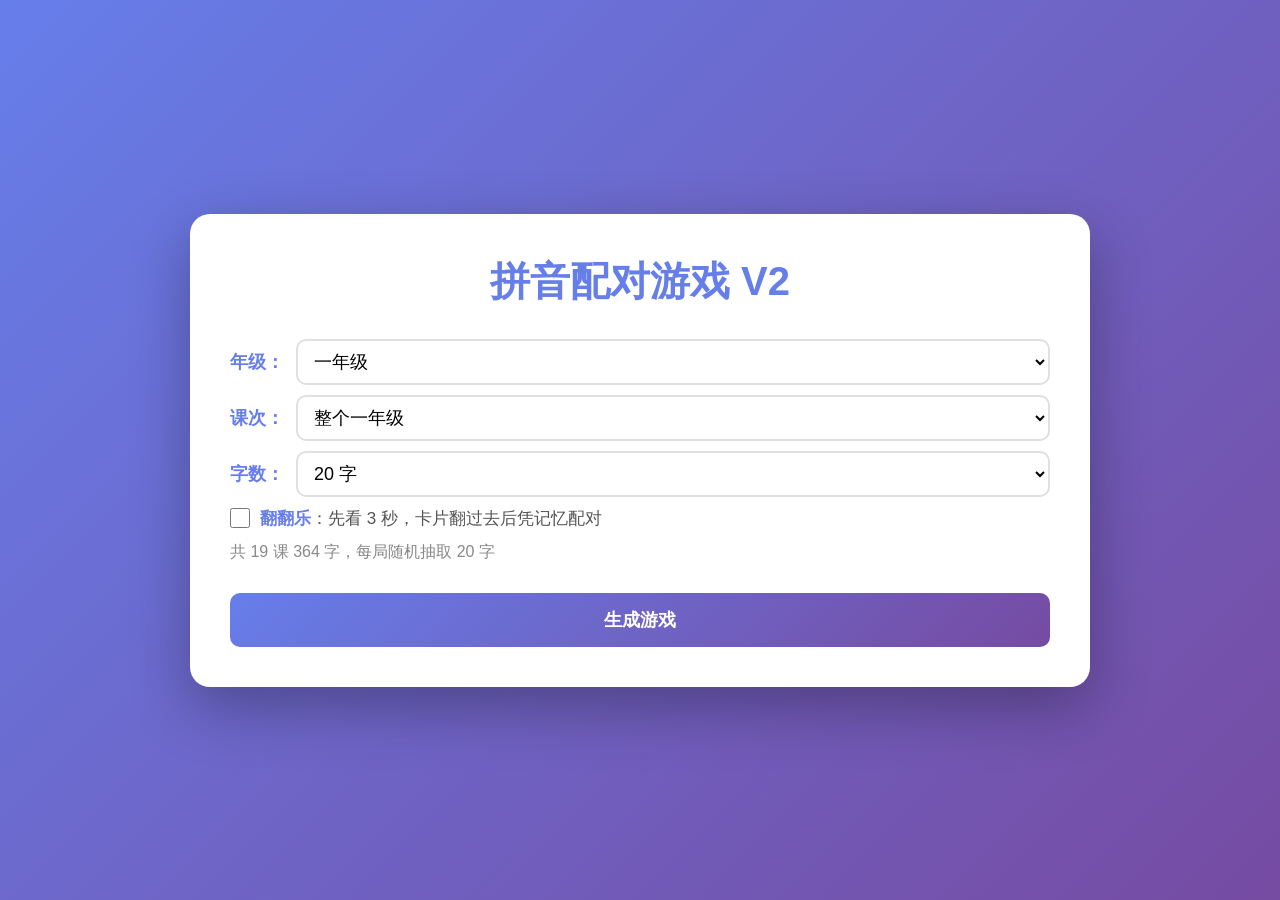
==== index.html @ f1ecf4a6 "卡片随屏幕大小自动调整，一屏显示；新增“翻翻乐”模式 - 游戏界面占满屏幕，按卡片数量和屏幕尺寸计算行列和字号，不用滑动 - 设置界面可勾选翻翻乐：先看 3 秒，全部翻过去；点开配对，配不上两张都翻回" ====
<!DOCTYPE html>
<html lang="zh-CN">
<head>
    <meta charset="UTF-8">
    <meta name="viewport" content="width=device-width, initial-scale=1.0">
    <title>拼音配对游戏</title>
    <link rel="stylesheet" href="style.css">
</head>
<body>
    <div class="container">
        <!-- 界面一：选择字表 -->
        <div class="input-screen" id="inputScreen">
            <h1>拼音配对游戏 V2</h1>

            <div class="lesson-picker">
                <label for="gradeSelect">年级：</label>
                <select id="gradeSelect" onchange="onGradeChange()">
                    <!-- 选项由 js/game.js 生成 -->
                </select>
            </div>
            <div class="lesson-picker">
                <label for="lessonSelect">课次：</label>
                <select id="lessonSelect" onchange="updateLessonInfo()">
                    <!-- 选项由 js/game.js 生成 -->
                </select>
            </div>
            <div class="lesson-picker" id="countPicker">
                <label for="wordCount">字数：</label>
                <select id="wordCount" onchange="updateLessonInfo()">
                    <option value="6">6 字</option>
                    <option value="10">10 字</option>
                    <option value="15">15 字</option>
                    <option value="20" selected>20 字</option>
                    <option value="30">30 字</option>
                </select>
            </div>
            <label class="mode-option">
                <input type="checkbox" id="flipMode" onchange="saveSelection()">
                <span><strong>翻翻乐</strong>：先看 3 秒，卡片翻过去后凭记忆配对</span>
            </label>
            <div class="lesson-info" id="lessonInfo"></div>
            <div class="lesson-preview" id="lessonPreview"></div>

            <!-- 自定义字表 -->
            <div id="customArea" class="hidden">
                <div class="instructions">
                    <strong>使用说明：</strong><br>
                    请输入字表,每行一个汉字和对应的拼音，用空格隔开。<br>
                    <br>
                    <strong>V2新功能：</strong><br>
                    1. <strong>同音字配对：</strong>如果"第"和"弟"都标注为dì，它们可以和任何dì配对<br>
                    2. <strong>多音字配对：</strong>一个字可以有多个读音，每个读音都需要配对<br>
                       • 例如：地 dì de（会生成两个"地"卡片，分别对应dì和de）<br>
                       • 任意"地"卡片都可以和dì或de配对<br>
                    <br>
                    例如：<br>
                    天 tiān<br>
                    地 dì de<br>
                    第 dì<br>
                    和 hé hè huó huò
                </div>
                <textarea id="wordInput" placeholder="请输入字表，每行格式：汉字 拼音1 拼音2 ...&#10;&#10;单音字示例：&#10;天 tiān&#10;人 rén&#10;&#10;多音字示例：&#10;地 dì de&#10;和 hé hè huó huò&#10;长 cháng zhǎng"></textarea>
            </div>

            <button class="btn btn-primary" id="startBtn" onclick="startGame()">生成游戏</button>
        </div>

        <!-- 界面二：游戏界面 -->
        <div class="game-screen hidden" id="gameScreen">
            <div class="game-top">
                <div class="game-lesson" id="gameLesson"></div>
                <div class="timer" id="timer">时间：00:00</div>
            </div>
            <div class="game-hint hidden" id="gameHint">💡 提示：同样的字不能重复配同样的拼音</div>
            <div class="game-board" id="gameBoard"></div>
        </div>

        <!-- 成功提示弹窗 -->
        <div class="success-modal" id="successModal">
            <div class="modal-content">
                <h2>🎉 成功过关！</h2>
                <p>用时：<span id="finalTime"></span></p>
                <div class="modal-buttons">
                    <button class="btn btn-success" onclick="replayGame()">再玩一次</button>
                    <button class="btn btn-secondary" onclick="backToMenu()">换课次</button>
                    <button class="btn btn-secondary" onclick="closeGame()">关闭</button>
                </div>
            </div>
        </div>

        <!-- 界面三：结束界面 -->
        <div class="end-screen hidden" id="endScreen">
            <h1>👋</h1>
            <h2>现在你可以关闭窗口了</h2>
        </div>
    </div>

    <script src="js/hanzilist.js"></script>
    <script src="js/game.js"></script>
</body>
</html>
---- style.css ----
* {
    margin: 0;
    padding: 0;
    box-sizing: border-box;
}

body {
    font-family: 'Microsoft YaHei', Arial, sans-serif;
    background: linear-gradient(135deg, #667eea 0%, #764ba2 100%);
    min-height: 100vh;
    display: flex;
    justify-content: center;
    align-items: center;
    padding: 20px;
}

.container {
    background: white;
    border-radius: 20px;
    padding: 40px;
    box-shadow: 0 20px 60px rgba(0, 0, 0, 0.3);
    max-width: 900px;
    width: 100%;
}

h1 {
    text-align: center;
    color: #667eea;
    margin-bottom: 30px;
    font-size: 2.5em;
}

/* 隐藏类 */
.hidden {
    display: none !important;
}

/* 界面一：输入界面 */
.input-screen {
    display: block;
}

.instructions {
    background: #f8f9fa;
    padding: 20px;
    border-radius: 10px;
    margin-bottom: 20px;
    line-height: 1.8;
    color: #555;
}

.instructions strong {
    color: #667eea;
}

textarea {
    width: 100%;
    min-height: 300px;
    padding: 15px;
    border: 2px solid #e0e0e0;
    border-radius: 10px;
    font-size: 16px;
    font-family: 'Microsoft YaHei', monospace;
    resize: vertical;
    transition: border-color 0.3s;
}

textarea:focus {
    outline: none;
    border-color: #667eea;
}

.btn {
    width: 100%;
    padding: 15px;
    margin-top: 20px;
    border: none;
    border-radius: 10px;
    font-size: 18px;
    font-weight: bold;
    cursor: pointer;
    transition: all 0.3s;
}

.btn-primary {
    background: linear-gradient(135deg, #667eea 0%, #764ba2 100%);
    color: white;
}

.btn-primary:hover {
    transform: translateY(-2px);
    box-shadow: 0 10px 20px rgba(102, 126, 234, 0.3);
}

.btn-secondary {
    background: #6c757d;
    color: white;
    margin-top: 10px;
}

.btn-secondary:hover {
    background: #5a6268;
}

.btn-success {
    background: #28a745;
    color: white;
}

.btn-success:hover {
    background: #218838;
}

/* 界面二：游戏界面 */
.game-screen {
    display: block;
}

.timer {
    text-align: center;
    font-size: 22px;
    font-weight: bold;
    color: #667eea;
    padding: 6px 16px;
    background: #f8f9fa;
    border-radius: 10px;
    white-space: nowrap;
}

/* 游戏中：界面占满整个屏幕，卡片大小由 js/game.js 根据屏幕计算 */
body.playing {
    padding: 8px;
    align-items: stretch;
}

body.playing .container {
    max-width: 1400px;
    padding: 12px 16px;
    height: calc(100vh - 16px);
    height: calc(100dvh - 16px);
    display: flex;
    flex-direction: column;
}

body.playing .game-screen {
    flex: 1;
    min-height: 0;
    display: flex;
    flex-direction: column;
}

.game-top {
    display: flex;
    justify-content: space-between;
    align-items: center;
    gap: 10px;
    margin-bottom: 10px;
}

.game-board {
    flex: 1;
    min-height: 0;
    display: grid;
    justify-content: center;
    align-content: center;
    width: 100%;
    --pinyin-font: 28px;
    --char-font: 36px;
}

.card {
    position: relative;
    background: linear-gradient(135deg, #667eea 0%, #764ba2 100%);
    border-radius: 10px;
    display: flex;
    justify-content: center;
    align-items: center;
    font-size: var(--pinyin-font);
    font-weight: bold;
    color: white;
    cursor: pointer;
    transition: all 0.3s;
    user-select: none;
    overflow: hidden;
    white-space: nowrap;
}

.card.card-char {
    font-size: var(--char-font);
}

/* 翻翻乐：卡片背面 */
.card.face-down {
    background: linear-gradient(135deg, #ffb347 0%, #ff8c42 100%);
    color: transparent;
}

.card.face-down::after {
    content: '?';
    position: absolute;
    color: rgba(255, 255, 255, 0.9);
    font-size: var(--char-font);
}

.card.flip {
    animation: flip 0.3s ease-out;
}

@keyframes flip {
    from {
        transform: rotateY(90deg);
    }
    to {
        transform: rotateY(0);
    }
}

.card:hover {
    transform: scale(1.05);
    box-shadow: 0 10px 20px rgba(102, 126, 234, 0.4);
}

.card.selected {
    background: linear-gradient(135deg, #f093fb 0%, #f5576c 100%);
    transform: scale(1.1);
}

.card.matched {
    animation: fadeOut 0.5s ease-out forwards;
}

@keyframes fadeOut {
    to {
        opacity: 0;
        transform: scale(0);
    }
}

/* 成功提示 */
.success-modal {
    display: none;
    position: fixed;
    top: 0;
    left: 0;
    width: 100%;
    height: 100%;
    background: rgba(0, 0, 0, 0.7);
    justify-content: center;
    align-items: center;
    z-index: 1000;
}

.modal-content {
    background: white;
    padding: 50px;
    border-radius: 20px;
    text-align: center;
    animation: bounceIn 0.5s;
}

@keyframes bounceIn {
    0% {
        transform: scale(0);
    }
    50% {
        transform: scale(1.1);
    }
    100% {
        transform: scale(1);
    }
}

.modal-content h2 {
    color: #28a745;
    font-size: 3em;
    margin-bottom: 20px;
}

.modal-content p {
    font-size: 1.5em;
    color: #555;
    margin-bottom: 30px;
}

.modal-buttons {
    flex-wrap: wrap;
    display: flex;
    gap: 15px;
    justify-content: center;
}

.modal-buttons .btn {
    width: auto;
    min-width: 150px;
    margin-top: 0;
}

/* 界面三：结束界面 */
.end-screen {
    display: block;
    text-align: center;
}

.end-screen h2 {
    color: #667eea;
    font-size: 2em;
    margin-top: 50px;
}

/* 响应式设计 */
@media (max-width: 600px) {
    .container {
        padding: 20px;
    }

    h1 {
        font-size: 1.8em;
    }

    .modal-content {
        padding: 30px;
    }

    .modal-content h2 {
        font-size: 2em;
    }
}

/* 课次选择 */
.lesson-picker {
    display: flex;
    align-items: center;
    gap: 12px;
    flex-wrap: wrap;
    margin-bottom: 10px;
    font-size: 18px;
    color: #555;
}

.lesson-picker label {
    font-weight: bold;
    color: #667eea;
}

.lesson-picker select {
    flex: 1;
    min-width: 200px;
    padding: 10px 12px;
    font-size: 18px;
    font-family: inherit;
    border: 2px solid #e0e0e0;
    border-radius: 10px;
    background: white;
    cursor: pointer;
}

.lesson-picker select:focus {
    outline: none;
    border-color: #667eea;
}

.lesson-info {
    color: #888;
    font-size: 16px;
    margin-bottom: 10px;
}

.lesson-preview {
    background: #f8f9fa;
    padding: 15px;
    border-radius: 10px;
    font-size: 22px;
    letter-spacing: 6px;
    line-height: 1.8;
    color: #444;
    word-break: break-all;
}

.game-lesson {
    color: #888;
    font-size: 18px;
    overflow: hidden;
    text-overflow: ellipsis;
    white-space: nowrap;
}

.mode-option {
    display: flex;
    align-items: center;
    gap: 10px;
    margin: 4px 0 12px;
    font-size: 17px;
    color: #555;
    cursor: pointer;
}

.mode-option input {
    width: 20px;
    height: 20px;
    accent-color: #667eea;
    cursor: pointer;
}

.mode-option strong {
    color: #667eea;
}

.game-hint {
    text-align: center;
    color: #b8860b;
    background: #fff8e1;
    border-radius: 10px;
    padding: 8px 12px;
    margin-bottom: 10px;
    font-size: 15px;
}
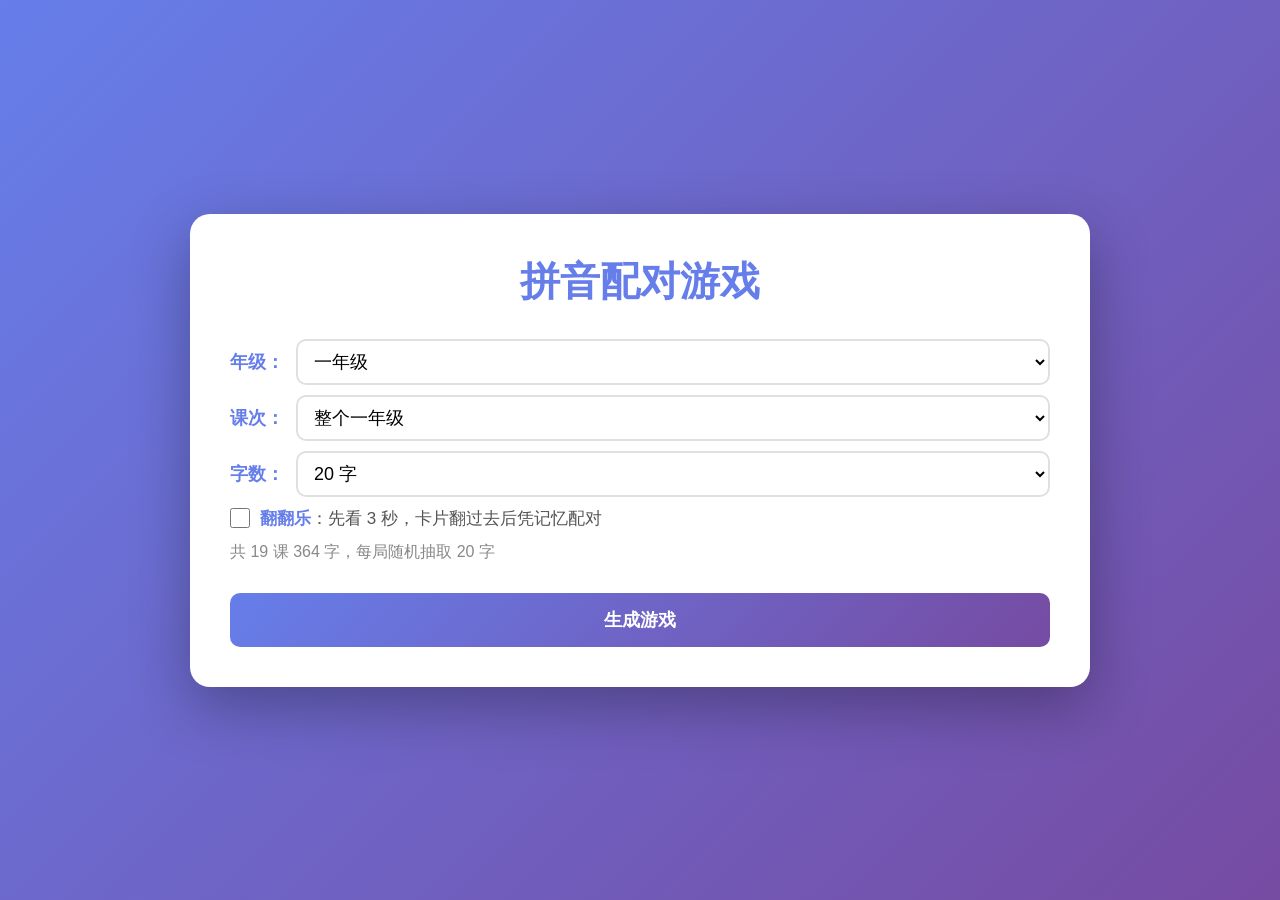
==== commit 514a68d1: "Update index.html" ====
--- a/index.html
+++ b/index.html
@@ -10,7 +10,7 @@
     <div class="container">
         <!-- 界面一：选择字表 -->
         <div class="input-screen" id="inputScreen">
-            <h1>拼音配对游戏 V2</h1>
+            <h1>拼音配对游戏</h1>
 
             <div class="lesson-picker">
                 <label for="gradeSelect">年级：</label>
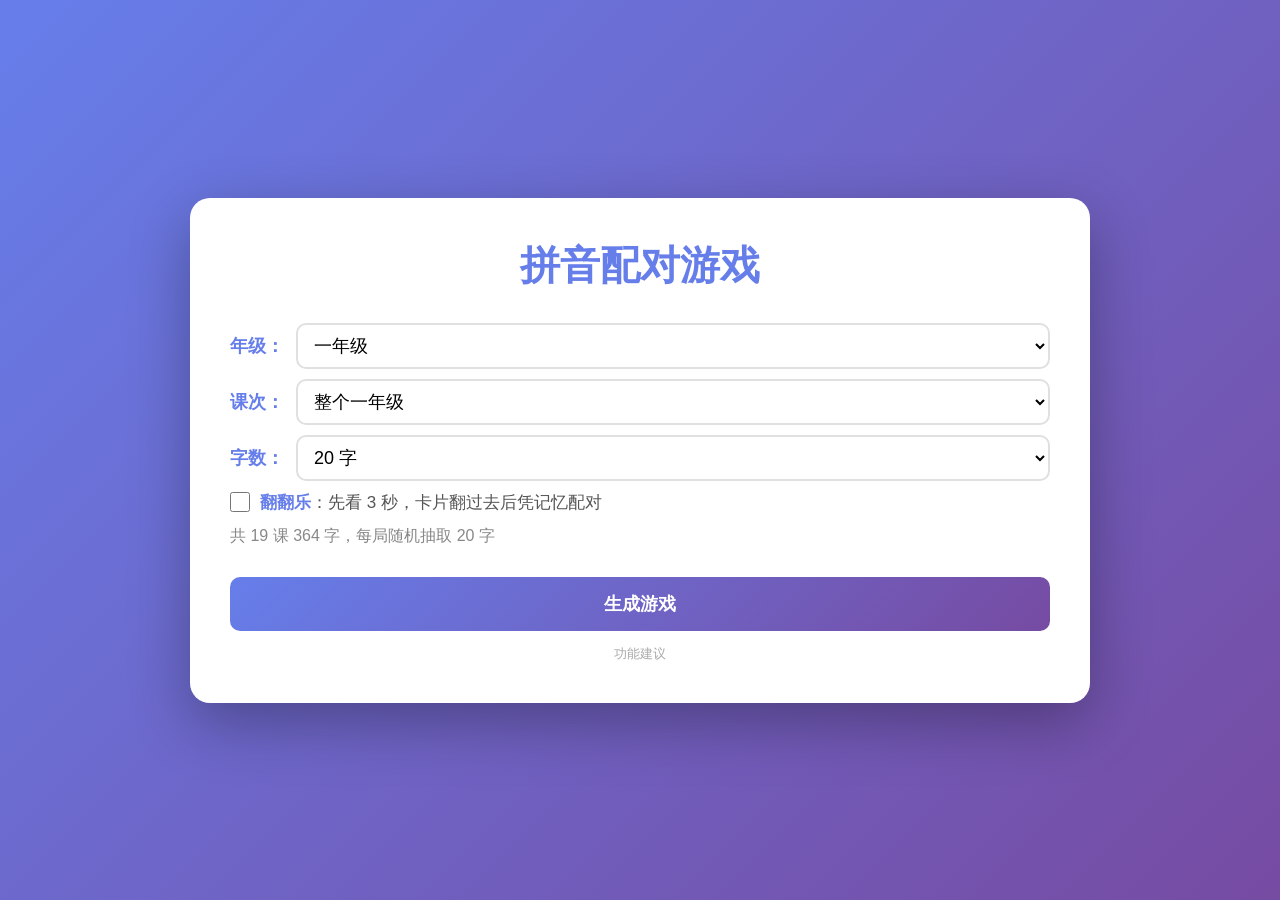
==== commit 21105bc8: "Add a subtle feature request link Links to https://mrwengkb.github.io/FeatureReq/?app=hanzimatch  Co" ====
--- a/index.html
+++ b/index.html
@@ -1,10 +1,23 @@
 <!DOCTYPE html>
 <html lang="zh-CN">
 <head>
+    <!-- GA-START: 安卓 App 打包时会删除这一段 -->
+    <!-- Google tag (gtag.js) -->
+    <script async src="https://www.googletagmanager.com/gtag/js?id=G-LVJJ4GY9FC"></script>
+    <script>
+      window.dataLayer = window.dataLayer || [];
+      function gtag(){dataLayer.push(arguments);}
+      gtag('js', new Date());
+      gtag('config', 'G-LVJJ4GY9FC');
+    </script>
+    <!-- GA-END -->
     <meta charset="UTF-8">
     <meta name="viewport" content="width=device-width, initial-scale=1.0">
     <title>拼音配对游戏</title>
     <link rel="stylesheet" href="style.css">
+  <link rel="icon" href="favicon.svg" type="image/svg+xml">
+  <link rel="icon" href="favicon-32.png" sizes="32x32" type="image/png">
+  <link rel="apple-touch-icon" href="apple-touch-icon.png">
 </head>
 <body>
     <div class="container">
@@ -63,6 +76,13 @@
             </div>
 
             <button class="btn btn-primary" id="startBtn" onclick="startGame()">生成游戏</button>
+
+            <!-- 仅在安卓 App 中显示 -->
+            <div class="app-update hidden" id="appUpdate">
+                <span id="appVersion"></span>
+                <button type="button" class="link-btn" onclick="window.AndroidApp &amp;&amp; AndroidApp.checkUpdate()">检查更新</button>
+            </div>
+            <p class="feedback-link"><a href="https://mrwengkb.github.io/FeatureReq/?app=HanziMatch" target="_blank" rel="noopener">功能建议</a></p>
         </div>
 
         <!-- 界面二：游戏界面 -->
@@ -82,20 +102,15 @@
                 <p>用时：<span id="finalTime"></span></p>
                 <div class="modal-buttons">
                     <button class="btn btn-success" onclick="replayGame()">再玩一次</button>
-                    <button class="btn btn-secondary" onclick="backToMenu()">换课次</button>
-                    <button class="btn btn-secondary" onclick="closeGame()">关闭</button>
+                    <button class="btn btn-secondary" onclick="backToMenu()">返回设置</button>
                 </div>
             </div>
         </div>
 
-        <!-- 界面三：结束界面 -->
-        <div class="end-screen hidden" id="endScreen">
-            <h1>👋</h1>
-            <h2>现在你可以关闭窗口了</h2>
-        </div>
     </div>
 
     <script src="js/hanzilist.js"></script>
     <script src="js/game.js"></script>
+    <script src="js/app.js"></script>
 </body>
 </html>
--- a/style.css
+++ b/style.css
@@ -295,17 +295,6 @@
     margin-top: 0;
 }
 
-/* 界面三：结束界面 */
-.end-screen {
-    display: block;
-    text-align: center;
-}
-
-.end-screen h2 {
-    color: #667eea;
-    font-size: 2em;
-    margin-top: 50px;
-}
 
 /* 响应式设计 */
 @media (max-width: 600px) {
@@ -414,3 +403,28 @@
     margin-bottom: 10px;
     font-size: 15px;
 }
+
+/* 安卓 App：版本号与检查更新 */
+.app-update {
+    margin-top: 16px;
+    text-align: center;
+    font-size: 14px;
+    color: #888;
+}
+.app-update.hidden { display: none; }
+.feedback-link {
+    margin: 14px 0 0;
+    text-align: center;
+    font-size: 13px;
+}
+.feedback-link a { color: #aaa; text-decoration: none; }
+.feedback-link a:hover { color: #667eea; text-decoration: underline; }
+.link-btn {
+    background: none;
+    border: none;
+    color: #667eea;
+    font-size: 14px;
+    text-decoration: underline;
+    cursor: pointer;
+    padding: 4px 8px;
+}
